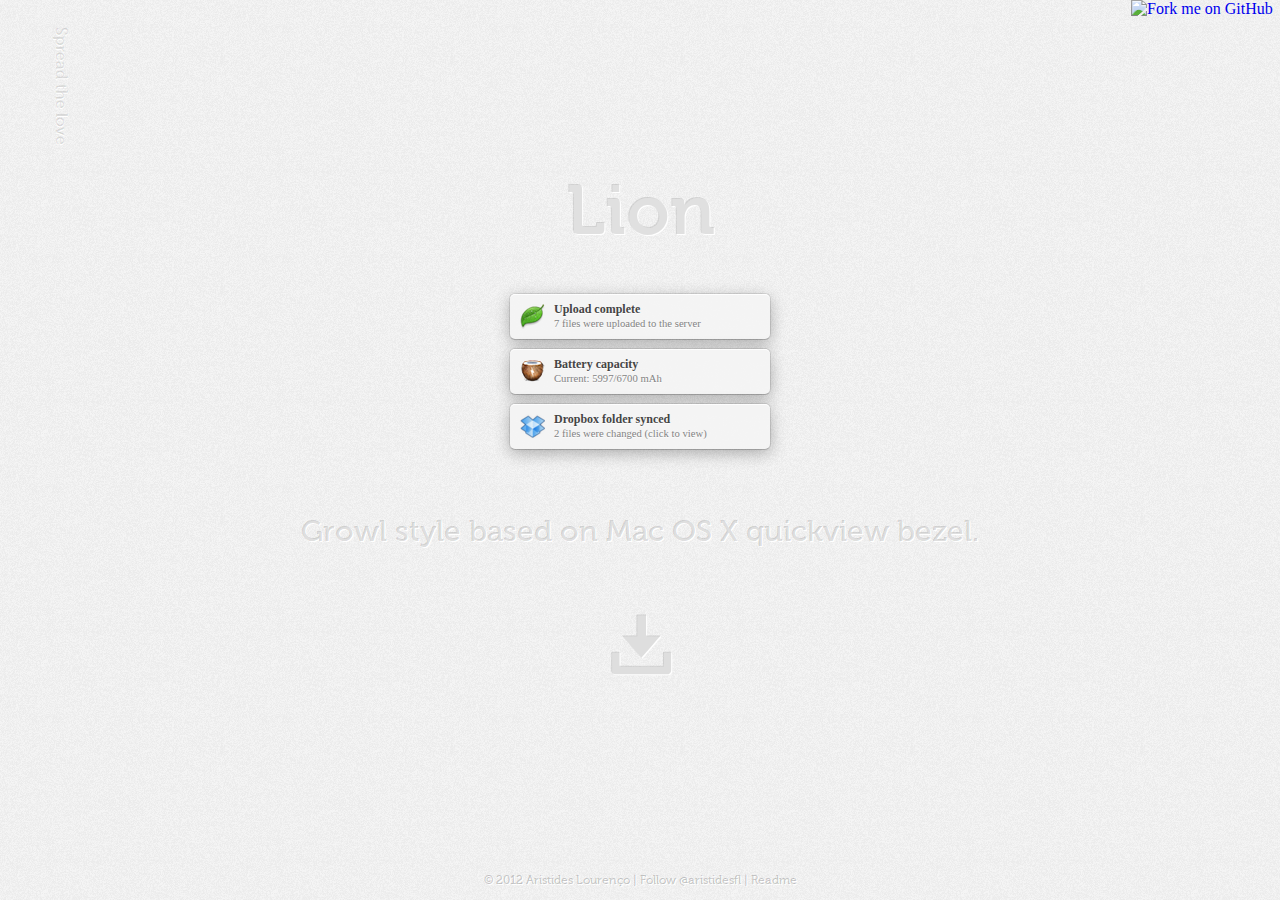
==== index.html @ 66355b22 "Revert "Minify"" ====
<!doctype html>
<html>
	<head>
        <meta charset="utf-8">
        <title>Lion - Growl Style</title>
        <meta name="description" content="Growl style based on Mac OS X quickview bezel.">

        <link rel="shortcut icon" href="favicon.ico" type="image/x-icon"/>
        <link rel="stylesheet" type="text/css" href="Lion.growlStyle/Contents/Resources/default.css" >
        <link rel="stylesheet" type="text/css" href="index.css">

        <script type="text/javascript" src="javascript/prefixfree.min.js" ></script>

        <!-- start Mixpanel --><script type="text/javascript">(function(d,c){var a,b,g,e;a=d.createElement("script");a.type="text/javascript";a.async=!0;a.src=("https:"===d.location.protocol?"https:":"http:")+'//api.mixpanel.com/site_media/js/api/mixpanel.2.js';b=d.getElementsByTagName("script")[0];b.parentNode.insertBefore(a,b);c._i=[];c.init=function(a,d,f){var b=c;"undefined"!==typeof f?b=c[f]=[]:f="mixpanel";g="disable track track_pageview track_links track_forms register register_once unregister identify name_tag set_config".split(" ");
        for(e=0;e<g.length;e++)(function(a){b[a]=function(){b.push([a].concat(Array.prototype.slice.call(arguments,0)))}})(g[e]);c._i.push([a,d,f])};window.mixpanel=c})(document,[]);
        mixpanel.init("8828beaba31b5fe88c9d68c657b9662b");</script><!-- end Mixpanel -->

	</head>
	<body style="opacity:%opacity%;">

        <a href="https://github.com/aristidesfl/Lion.growlStyle"><img width="149" height="149" style="position: absolute; top: 0; right: 0; border: 0;" src="https://s3.amazonaws.com/github/ribbons/forkme_right_gray_6d6d6d.png" alt="Fork me on GitHub"></a>

        <!-- AddThis Button BEGIN -->
        <div class="addthis_toolbox addthis_floating_style addthis_16x16_style" style="left:20px;top:20px;">
        <a id="flattr" href="http://flattr.com/thing/699367/Lion-Growl-Style" target="_blank"></a>
        <a class="addthis_button_preferred_1"></a>
        <a class="addthis_button_preferred_2"></a>
        <a class="addthis_button_preferred_3"></a>
        <a class="addthis_button_preferred_4"></a>
        <a class="addthis_button_compact"></a>

        </div>
        <p id="spread" >Spread the love</p>
        <!-- AddThis Button END -->

        <div id="floater"> </div>

        <div id="wrapper">
            <div id="content">
                <header id="thetitle" class="engraved">Lion</header>
                <section id="notifications">
                    <div class="notification">
                        <img  width="25" height="25" class="icon" src="images/coda.png" alt="Application Icon"/>
                        <span class="priority %priority%"></span>
                        <h1 class="title">Upload complete</h1>
                        <p class="text">7 files were uploaded to the server</p>
                      </div>
                    <div class="notification">
                        <img  width="25" height="25" class="icon" src="images/coconut.png" alt="Application Icon"/>
                        <span class="priority %priority%"></span>
                        <h1 class="title">Battery capacity</h1>
                        <p class="text">Current: 5997/6700 mAh</p>
                    </div>
                    <div class="notification">
                        <img  width="25" height="25" class="icon" src="images/dropbox.png" alt="Application Icon"/>
                        <span class="priority %priority%"></span>
                        <h1 class="title">Dropbox folder synced</h1>
                        <p class="text">2 files were changed (click to view) </p>
                    </div>
                </section>
                <div id="headline" class="engraved"><a class="engraved" href="">Growl</a> style based on Mac OS X quickview bezel.</div>

                <a id="download" class="engraved" title="Download" href="dmg/Lion-growlstyle-1.1.dmg">
                    D
                    <p id="version"> v1.1 </p>
                </a>
            </div>
        <footer id="footer">
                <p id="inprint" class="engraved" >© 2012 Aristides Lourenço | <a href="http://twitter.com/aristidesfl"> Follow @aristidesfl</a> | <a href="http://github.com/aristidesfl/lion-growlstyle#-lion"> Readme</a> </p>

        </footer>

        </div>

        <script type="text/javascript">
            mixpanel.track('page viewed', {'page name' : document.title, 'url' : window.location.pathname});
            document.getElementById('download').onclick = function(){ mixpanel.track("Download") };
        </script>

        <script type="text/javascript" src="http://s7.addthis.com/js/250/addthis_widget.js#pubid=ra-4fbbcb3a0fe64942"></script>
	</body>
</html>
---- Lion.growlStyle/Contents/Resources/default.css ----
body, html {
	text-rendering: optimizeLegibility;
	font-family: Lucida Grande;	
	margin: 0px;
}
.notification {
	-webkit-box-sizing: border-box;
	border-radius: 5px;	
	width: 260px;			
	background: whiteSmoke;
	-webkit-box-shadow: inset 0px 1px 0px white, 0px 2px 0px -1px hsla(0, 0%, 0%, 0.1);	
	padding: 9px 10px 9px 44px;
	-webkit-box-sizing: border-box;
	clear: both;
	overflow: hidden;
}
.icon {
	position: absolute;
	display: block;
	height: 25px;
	width: 25px;
	top: 10px;
	left: 10px;
	border-radius: 3px;
}
.title, .text  {
	line-height:13px;
	margin: 0; 
	padding: 0;
	-webkit-font-smoothing: subpixel-antialiased;	
	text-shadow: 0px 1px 0px white;
}
.title {
	font-size: 9pt;
	color: hsl(0,0%,25%);
	font-weight: 700;
}
.text { 
	margin-top: 1px;
	font-size: 8pt;
	color: hsl(0,0%,50%);
	font-weight: 100;
	-webkit-hyphens: auto;	
}
.priority {
	width: 9px;
	height: 9px;
	margin: 2px 4px 0px 0px;
	float:right;
	display: none;
}
.high {
	display:block;
	background: url(bluehalfdot.png) no-repeat left top;
}
.emergency {
	display:block;
	background: url(bluedot.png) no-repeat left top;
}
---- index.css ----
@font-face {font-family: 'Museo-500';src: url('fonts/230EBA_0_0.eot');src: url('fonts/230EBA_0_0.eot?#iefix') format('embedded-opentype'),url('fonts/230EBA_0_0.woff') format('woff'),url('fonts/230EBA_0_0.ttf') format('truetype');}
@font-face {font-family: 'Museo-700';src: url('fonts/2310F5_0_0.eot');src: url('fonts/2310F5_0_0.eot?#iefix') format('embedded-opentype'),url('fonts/2310F5_0_0.woff') format('woff'),url('fonts/2310F5_0_0.ttf') format('truetype');}

@font-face {
    font-family: 'icon';
    src: url('fonts/icon-webfont.eot');
    src: url('fonts/icon-webfont.eot?#iefix') format('embedded-opentype'),
         url('fonts/icon-webfont.woff') format('woff'),
         url('fonts/icon-webfont.ttf') format('truetype'),
         url('fonts/icon-webfont.svg#icon') format('svg');
    font-weight: normal;
    font-style: normal;

}

html {
  background-image: url("images/tile.png");
  background-color: #EAEAEA;
  height: 100%;
}
body {
  height: 100%;
}
::selection { background: rgba(212, 210, 210, 0.92); }

.notification {
  opacity: 0.97;
  margin: 10px auto;
  position: relative;
  box-shadow: 0px 4px 16px 0px rgba(0, 0, 0, 0.3), 0px 0px 0px 1px rgba(0, 0, 0, 0.1), inset 0px 1px 0px #ffffff, 0px 2px 0px -1px rgba(0, 0, 0, 0.1);
  box-sizing: border-box;
}
a {
  text-decoration: none;}
.engraved {
  text-shadow: white 1px 1px 0px;
  font-weight:normal;
}
#thetitle {
  text-align: center;
  font-size: 70px;
  font-family: "Museo-700", sans-serif;
  color: rgba(0, 0, 0, 0.12);
  line-height: 100%;
  height: 68px;
}
#headline, #headline a {
  font-size: 30px;
  margin: 0;
  text-align: center;
  font-family: "Museo-500", sans-serif;
  color: rgba(0, 0, 0, 0.15);
}

#headline a:hover {
  color: rgba(0, 0, 0, 0.12);
}

#notifications {
  margin: 20px auto 40px auto;
  border-radius: 8px;
  padding: 16px;
  width: 283px;
  /*background-color: #E9E9E9;*/
  /*box-shadow: 1px 1px 1px rgba(255, 255, 255, 0.85), inset 1px 1px 1px #E0E0E0;*/
}
#download {
  color: rgba(0, 0, 0, 0.13);
  display: block;
  font: 110px 'icon';
  width: 65px;
  height: 65px;
  line-height: 88px;
  margin: 60px auto 0px auto;
  font-weight: normal;
}
#download:hover { color: rgba(0, 0, 0, 0.11); }
#download:active { text-shadow: white 1px 1px 2px; color: rgba(0, 0, 0, 0.14); }
#download:hover #version { display: block; }
#version {
  text-align: center;
  font-family: "Museo-500", sans-serif;
  color: rgba(0, 0, 0, 0.15);
  font-size: 21px;
  line-height: 100%;
  display: none;
  margin-top: -10px;}
#footer {
  padding: 10px 0px 0 0;
  position:absolute;
  bottom: 0;
  width: 100%;
}
#divider {
  box-shadow: 0px 1px 1px 0px rgba(255, 255, 255, 1), inset 0px 1px 1px 0px rgba(0, 0, 0, 0.1);
  height: 1px;
  margin: 0 auto;}
#inprint, #inprint a {
  color: rgba(0, 0, 0, 0.20);
  text-align: center;
  font: 12px "Museo-500", sans-serif;
  margin: 0 0px 12px 0px;
}

#floater {
  height: 50%;
  margin-bottom: -330px;
  float:left;
  background-color: #66ccff;}
#wrapper {
  min-height:100%;
  position:relative;
}
#content {
  clear:both;
  padding: 60px 60px 100px;
}

.twitter-follow-button{
  float: left;
  margin-right:10px;
}

#flattr {
  background: url("http://api.flattr.com/button/flattr-badge-small.png") no-repeat center center;
  height: 16px;
  width: 19px;
}
#flattr:hover {
  opacity: .8;
}

.addthis_toolbox {
  border-radius: 5px;
  background-color: transparent;
}

#spread {
  transform: rotate(90deg);
  position: absolute;
  top: 60px;
  left: 0px;
  font: 16px "Museo-500", sans-serif;
  color: rgba(0, 0, 0, 0.13);
  text-shadow: white 1px 0px 0px;
  font-weight:normal;
}
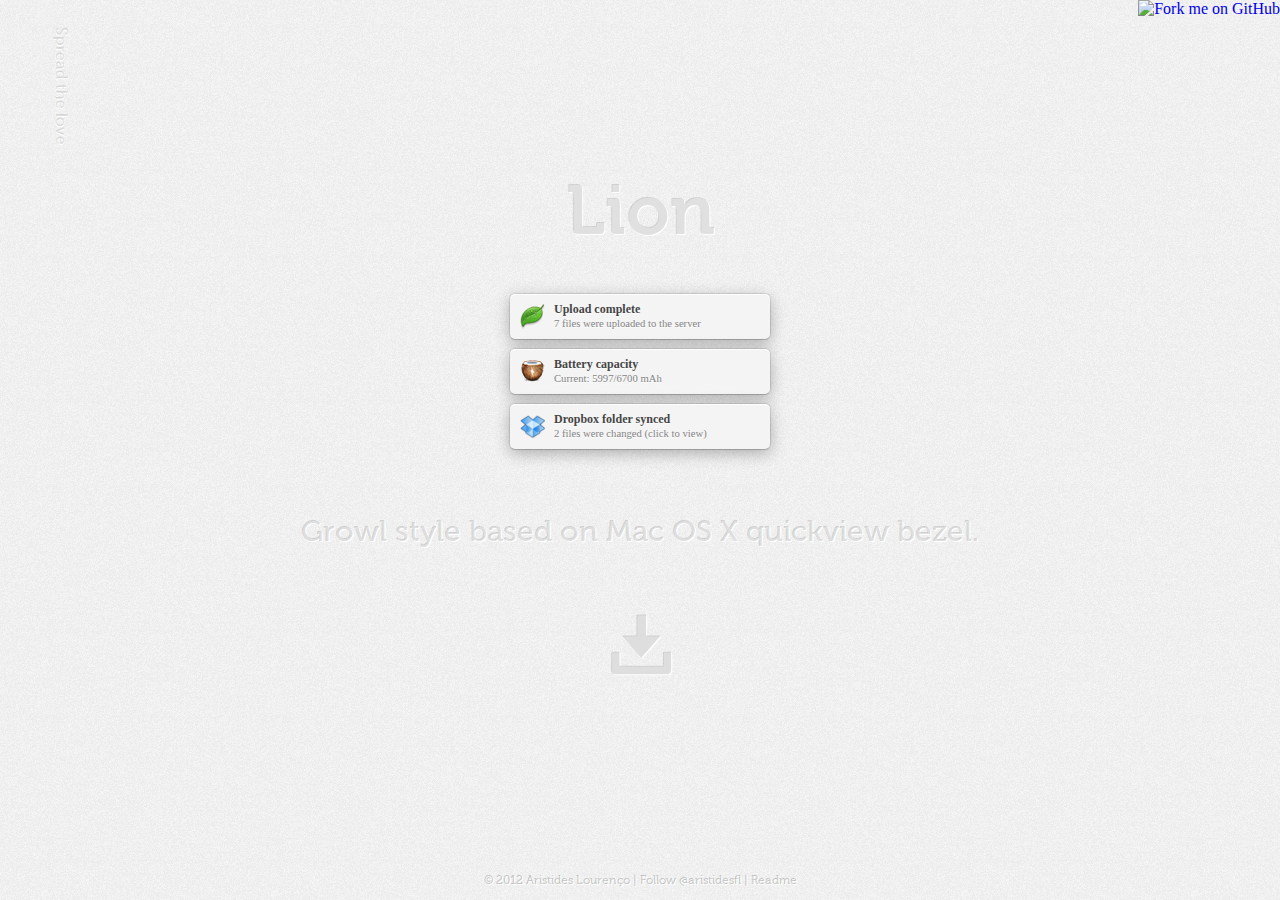
==== commit f4edc9e8: "Fix forkme link" ====
--- a/index.html
+++ b/index.html
@@ -18,7 +18,7 @@
 	</head>
 	<body style="opacity:%opacity%;">
 
-        <a href="https://github.com/aristidesfl/Lion.growlStyle"><img width="149" height="149" style="position: absolute; top: 0; right: 0; border: 0;" src="https://s3.amazonaws.com/github/ribbons/forkme_right_gray_6d6d6d.png" alt="Fork me on GitHub"></a>
+        <a href="https://github.com/aristidesfl/lion-growlstyle"><img style="z-index:100; position: absolute; top: 0; right: 0; border: 0;" src="https://s3.amazonaws.com/github/ribbons/forkme_right_gray_6d6d6d.png" alt="Fork me on GitHub"></a>
 
         <!-- AddThis Button BEGIN -->
         <div class="addthis_toolbox addthis_floating_style addthis_16x16_style" style="left:20px;top:20px;">
